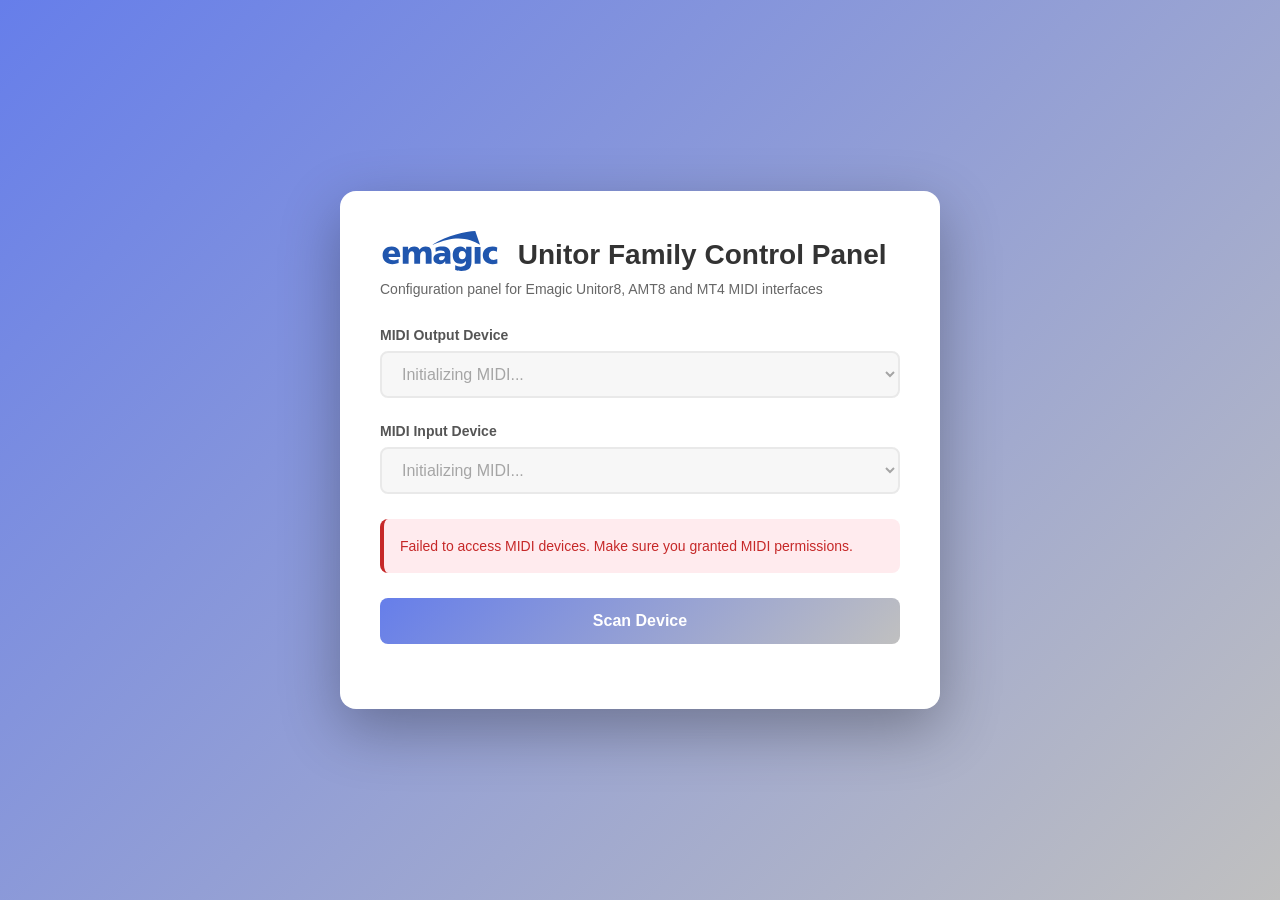
==== unitor-control-panel.html @ e6eb0197 "Initial commit" ====
<!DOCTYPE html>
<html lang="en">
<head>
    <meta charset="UTF-8">
    <meta name="viewport" content="width=device-width, initial-scale=1.0">
    <title>Unitor control panel</title>
    <link rel="stylesheet" href="unitor-control-panel.css">
</head>
<body>
<div class="container" id="mainContainer">
    <!-- Detection Panel -->
    <div id="detectionPanel" class="panel active">
        <h1 style="margin-top: -20px;">
            <svg width="120" height="60" viewBox="0 0 123.47733 43.023262" version="1.1"
                 style="vertical-align: bottom; margin-right: 10px; padding-top: 20px;"
                 xmlns="http://www.w3.org/2000/svg">
                <defs>
                    <clipPath clipPathUnits="userSpaceOnUse" id="clipPath42">
                        <path d="M 526.97,781.66 H 595 V 605.91 h -68.03 z" clip-rule="evenodd"/>
                    </clipPath>
                    <clipPath clipPathUnits="userSpaceOnUse" id="clipPath48">
                        <path d="M 0,793 H 595 V 0 H 0 Z"/>
                    </clipPath>
                    <clipPath clipPathUnits="userSpaceOnUse" id="clipPath54">
                        <path d="M 0.06,792.96 H 595.02 V 0 H 0.06 Z"/>
                    </clipPath>
                </defs>
                <g transform="translate(-42.925938,-83.198579)">
                    <g transform="matrix(0,0.81191288,0.81191288,0,-451.47136,-349.41702)">
                        <g clip-path="url(#clipPath42)">
                            <g clip-path="url(#clipPath48)">
                                <g clip-path="url(#clipPath54)">
                                    <path d="m 550.558,675.3 c -11.923,19.658 -17.146,43.534 -17.723,56.379 l 18.279,6.294 c -8.283,-14.382 -13.786,-31.267 0.065,-62.445 l -0.621,-0.228"
                                          style="fill:#2056ae;fill-opacity:1;fill-rule:nonzero;stroke:none"/>
                                    <path d="m 564.877,709.833 c 3.484,0 5.463,2.065 5.463,4.388 0,2.753 -2.323,4.946 -5.764,4.946 -2.495,0 -5.291,-1.462 -5.291,-4.946 0,-2.882 2.538,-4.388 5.592,-4.388 z m 2.452,-77.59 v -15.486 c 3.097,0.431 4.301,2.797 4.301,6.582 0,2.108 -0.473,4.516 -1.72,6.839 h 5.463 c 0.989,-2.495 1.419,-5.334 1.419,-8.216 0,-7.398 -4.344,-13.033 -11.743,-13.033 -7.399,0 -11.7,5.033 -11.7,12.001 0,8.302 5.893,11.313 12.56,11.313 z m -4.388,-15.572 v 8.603 c -2.581,0 -4.689,-1.204 -4.689,-4.301 0,-2.796 2.108,-4.129 4.689,-4.302 z m 13.335,18.96 h -22.411 v 7.055 l 4.13,0.086 c -3.227,1.548 -4.646,4.645 -4.646,8.172 0,3.183 1.376,5.807 4.301,7.012 -3.011,1.806 -4.301,4.774 -4.301,7.958 0,6.452 3.656,7.914 9.721,7.914 h 13.206 v -7.742 h -12.044 c -2.538,0 -4.431,-0.904 -4.431,-3.098 0,-2.752 2.194,-4.387 7.012,-4.387 h 9.463 v -7.743 h -12.044 c -2.538,0 -4.431,-0.903 -4.431,-3.097 0,-2.753 2.194,-4.387 7.012,-4.387 h 9.463 z m -22.41,103.036 h 22.411 v -7.743 h -22.411 z m 0.732,22.172 5.678,-0.559 c -0.861,-1.42 -1.248,-2.839 -1.248,-4.689 0,-3.355 2.323,-5.936 6.194,-5.936 3.571,0 5.893,3.011 5.893,6.366 0,1.764 -0.387,3.528 -1.075,4.818 l 5.764,0.172 c 0.645,-1.936 0.989,-4.258 0.989,-6.323 0,-7.399 -4.301,-13.034 -11.7,-13.034 -7.441,0 -11.743,5.635 -11.743,13.034 0,2.323 0.387,4.387 1.248,6.151 z m 14.58,-77.347 c 1.549,0 2.452,1.377 2.452,3.183 0,2.925 -2.667,4.775 -5.291,4.775 -0.043,-0.99 -0.129,-2.108 -0.129,-3.269 0,-2.624 0.818,-4.689 2.968,-4.689 z m 7.098,15.614 v -7.097 c -1.205,-0.043 -2.366,-0.172 -3.528,-0.258 2.797,-1.764 4.044,-3.914 4.044,-7.098 0,-4.43 -2.194,-8.387 -7.054,-8.387 -6.84,0 -7.657,7.441 -7.657,11.571 0,1.247 0.129,2.623 0.301,3.613 -3.054,-0.043 -3.871,-2.323 -3.871,-5.119 0,-2.495 0.473,-4.99 1.677,-7.14 l -5.248,-0.129 c -1.118,2.753 -1.591,5.634 -1.591,8.947 0,5.721 2.452,10.667 9.291,10.667 h 8.345 c 1.763,0 3.527,0.086 5.291,0.43 z m -22.411,27.546 h 19.787 c 9.205,0 12.173,-4.474 12.173,-13.507 0,-3.363 -0.64,-6.193 -1.241,-8.037 h -6.22 c 1.121,2.307 1.783,4.271 1.783,7.435 0,4.474 -2.108,6.883 -6.495,6.883 h -1.204 c 2.623,-1.936 3.828,-4.517 3.828,-7.614 0,-6.151 -4.646,-9.98 -11.27,-9.98 -6.667,0 -11.657,3.141 -11.657,10.109 0,3.312 1.807,5.979 4.559,7.614 l -4.043,0.086 v 7.011"
                                          style="fill:#2056ae;fill-opacity:1;fill-rule:nonzero;stroke:none"/>
                                </g>
                            </g>
                        </g>
                    </g>
                </g>
            </svg>
            Unitor Family Control Panel
        </h1>
        <p class="subtitle">Configuration panel for Emagic Unitor8, AMT8 and MT4 MIDI interfaces</p>

        <div class="section">
            <label for="deviceSelect">MIDI Output Device</label>
            <select id="deviceSelect" disabled>
                <option value="">Initializing MIDI...</option>
            </select>
        </div>

        <div class="section">
            <label for="inputSelect">MIDI Input Device</label>
            <select id="inputSelect" disabled>
                <option value="">Initializing MIDI...</option>
            </select>
        </div>

        <div id="statusMessage" style="margin-bottom: 25px;"></div>

        <div class="section">
            <button id="scanButton" disabled><span>Scan Device</span></button>
            <button id="nextButton" style="display: none;"><span>Next</span></button>
        </div>
    </div>

    <!-- Patches Panel -->
    <div id="patchesPanel" class="panel" style="display: none;">
        <h1 style="margin-top: -20px;" id="patchesPanelHeader"></h1>
        <div class="tabs">
            <button class="tab active" data-tab="patches">Patches</button>
            <button class="tab" data-tab="computer">Computer</button>
            <button class="tab" data-tab="patch">Patch</button>
            <button class="tab" data-tab="global">Global</button>
        </div>

        <div class="tab-pane-wrapper">
            <div id="patchesTab" class="tab-content active">
                <div class="patches-container">
                    <!-- Patch List -->
                    <div class="patch-list" id="patchList">
                        <!-- Patches 1-64 will be generated here -->
                    </div>

                    <!-- Routing Matrix -->
                    <div class="routing-matrix">
                        <div id="matrixContainer">
                            <!-- Matrix will be generated based on device type -->
                        </div>

                        <!-- Action Buttons -->
                        <div class="matrix-actions">
                            <button id="copyBtn"><span>Copy</span></button>
                            <button id="pasteBtn" disabled><span>Paste</span></button>
                            <button id="resetBtn"><span>Reset</span></button>
                            <button id="sendBtn"><span>Send to Device</span></button>
                        </div>
                    </div>
                </div>
            </div>

            <div id="computerTab" class="tab-content">
            </div>

            <div id="patchTab" class="tab-content">
            </div>

            <div id="globalTab" class="tab-content">
                <div class="section">
                    <label for="ioLedBrightness">I/O LED Brightness</label>
                    <div class="slider-container">
                        <input type="range" id="ioLedBrightness" class="brightness-slider" min="0" max="8" step="1" value="8">
                        <span class="slider-value" id="ioLedBrightnessValue">8</span>
                    </div>
                </div>

                <div class="section">
                    <label for="rsLedBrightness">RS LED Brightness</label>
                    <div class="slider-container">
                        <input type="range" id="rsLedBrightness" class="brightness-slider" min="0" max="8" step="1" value="8">
                        <span class="slider-value" id="rsLedBrightnessValue">8</span>
                    </div>
                </div>
            </div>
        </div>
    </div>
</div>

<script src="unitor-control-panel.js"></script>
</body>
</html>
---- unitor-control-panel.css ----
* {
    margin: 0;
    padding: 0;
    box-sizing: border-box;
}

body {
    font-family: -apple-system, BlinkMacSystemFont, 'Segoe UI', Roboto, Oxygen, Ubuntu, Cantarell, sans-serif;
    background: linear-gradient(135deg, #667eea 0%, #c0c0c0 100%);
    min-height: 100vh;
    display: flex;
    justify-content: center;
    align-items: center;
    padding: 20px;
}

button {
    background: linear-gradient(135deg, #667eea 0%, #c0c0c0 100%);
    color: white;
    border: none;
    padding: 14px 28px;
    border-radius: 8px;
    font-size: 16px;
    font-weight: 600;
    cursor: pointer;
    transition: box-shadow 0.2s, opacity 0.6s ease, filter 0.6s ease, transform 0.1s ease;
    width: 100%;
    opacity: 1;
    filter: brightness(1);
}

button span {
    display: inline-block;
}

button:active:not(:disabled) {
    box-shadow: 0 2px 6px rgba(102, 126, 234, 0.3);
    transform: translate(2px, 2px);
}

button.button-disabled {
    opacity: 0.5;
    filter: brightness(0.7);
}

button:disabled {
    cursor: not-allowed;
}

button:hover:not(:disabled) {
    box-shadow: 0 8px 20px rgba(102, 126, 234, 0.4);
}

.container {
    background: white;
    border-radius: 16px;
    box-shadow: 0 20px 60px rgba(0, 0, 0, 0.3);
    padding: 40px;
    width: 600px;
}

.container.wide {
    width: fit-content;
    transition: width 0.3s ease;
}

h1 {
    color: #333;
    margin-bottom: 10px;
    font-size: 28px;
}

label {
    display: block;
    color: #555;
    font-weight: 600;
    margin-bottom: 8px;
    font-size: 14px;
}

.matrix-actions {
    display: flex;
    gap: 8px;
    margin-top: auto;
}

.matrix-actions button {
    flex: 1;
    width: auto;
}

.matrix-checkbox {
    width: 40px;
    height: 40px;
    appearance: none;
    border: 2px solid #d0d0d0;
    border-radius: 4px;
    cursor: pointer;
    position: relative;
    transition: all 0.2s;
    background: white;
}

.matrix-checkbox:checked {
    background: linear-gradient(135deg, #667eea 0%, #c0c0c0 100%);
    border-color: #667eea;
}

.matrix-checkbox:hover {
    border-color: #667eea;
}

.matrix-grid {
    display: grid;
    gap: 8px;
    margin-top: 10px;
}

.matrix-label {
    width: 60px;
    font-size: 12px;
    font-weight: 600;
    color: #555;
}

.matrix-row {
    display: flex;
    align-items: center;
    gap: 8px;
}

#nextButton {
    background: linear-gradient(135deg, #48bb78 0%, #38a169 100%);
}

#nextButton:active:not(:disabled) {
    box-shadow: 0 4px 10px rgba(72, 187, 120, 0.3);
}

#nextButton:hover:not(:disabled) {
    box-shadow: 0 8px 20px rgba(72, 187, 120, 0.4);
}

#sendBtn {
    background: linear-gradient(135deg, #48bb78 0%, #38a169 100%);
}

#sendBtn:active:not(:disabled) {
    box-shadow: 0 4px 10px rgba(72, 187, 120, 0.3);
}

#sendBtn:hover:not(:disabled) {
    box-shadow: 0 8px 20px rgba(72, 187, 120, 0.4);
}

.output-label {
    width: 40px;
    text-align: center;
    font-size: 11px;
    font-weight: 600;
    color: #555;
}

.output-labels {
    display: flex;
    gap: 8px;
    margin-left: 68px;
    margin-bottom: 8px;
}

.panel {
    display: none;
}

.panel.active {
    display: block;
}

.patch-item {
    padding: 8px 12px;
    margin-bottom: 4px;
    border-radius: 4px;
    cursor: pointer;
    font-size: 13px;
    transition: background 0.2s;
}

.patch-item:hover {
    background: #f0f0f0;
}

.patch-item.selected {
    background: #667eea;
    color: white;
}

.patch-list {
    width: 200px;
    border: 2px solid #e0e0e0;
    border-radius: 8px;
    padding: 10px;
    overflow-y: auto;
}

.patches-container {
    display: flex;
    gap: 20px;
    height: 500px;
}

.routing-matrix {
    display: flex;
    flex-direction: column;
}

.section {
    margin-bottom: 25px;
}

select {
    width: 100%;
    padding: 12px 16px;
    border: 2px solid #e0e0e0;
    border-radius: 8px;
    font-size: 16px;
    transition: border-color 0.3s;
    background: white;
}

select:disabled {
    background: #f5f5f5;
    cursor: not-allowed;
}

select:focus {
    outline: none;
    border-color: #667eea;
}

.slider-container {
    display: flex;
    align-items: center;
    gap: 16px;
}

.brightness-slider {
    flex: 1;
    -webkit-appearance: none;
    appearance: none;
    height: 8px;
    border-radius: 4px;
    background: #e0e0e0;
    outline: none;
}

.brightness-slider::-webkit-slider-thumb {
    -webkit-appearance: none;
    appearance: none;
    width: 24px;
    height: 24px;
    border-radius: 50%;
    background: linear-gradient(135deg, #667eea 0%, #c0c0c0 100%);
    cursor: pointer;
    border: 2px solid white;
    box-shadow: 0 2px 6px rgba(0, 0, 0, 0.3);
}

.brightness-slider::-moz-range-thumb {
    width: 24px;
    height: 24px;
    border-radius: 50%;
    background: linear-gradient(135deg, #667eea 0%, #c0c0c0 100%);
    cursor: pointer;
    border: 2px solid white;
    box-shadow: 0 2px 6px rgba(0, 0, 0, 0.3);
}

.slider-value {
    min-width: 32px;
    text-align: center;
    font-size: 14px;
    font-weight: 600;
    color: #555;
}

.status {
    margin-top: 25px;
    padding: 16px;
    border-radius: 8px;
    font-size: 14px;
    line-height: 1.6;
}

.status.error {
    background: #ffebee;
    color: #c62828;
    border-left: 4px solid #c62828;
}

.status.info {
    background: #e3f2fd;
    color: #1565c0;
    border-left: 4px solid #1565c0;
}

.status.success {
    background: #e8f5e9;
    color: #2e7d32;
    border-left: 4px solid #2e7d32;
}

.status.warning {
    background: #fff3e0;
    color: #e65100;
    border-left: 4px solid #e65100;
}

.subtitle {
    color: #666;
    margin-bottom: 30px;
    font-size: 14px;
}

.tab {
    padding: 12px 24px;
    background: #f5f5f5;
    border: none;
    border-top-left-radius: 8px;
    border-top-right-radius: 8px;
    cursor: pointer;
    font-size: 14px;
    font-weight: 600;
    color: #666;
    transition: background 0.2s, color 0.2s;
}

.tab.active {
    background: linear-gradient(135deg, #667eea 0%, #c0c0c0 100%);
    color: white;
}

.tab:hover:not(.active) {
    background: #e8e8e8;
}

.tab-content {
    display: none;
}

.tab-content.active {
    display: block;
}

.tab-pane-wrapper {
    border: 2px solid #e0e0e0;
    border-top: none;
    border-radius: 8px;
    padding: 20px;
}

.tabs {
    display: flex;
    border-bottom: 2px solid #e0e0e0;
    margin-bottom: 0;
    gap: 5px;
}
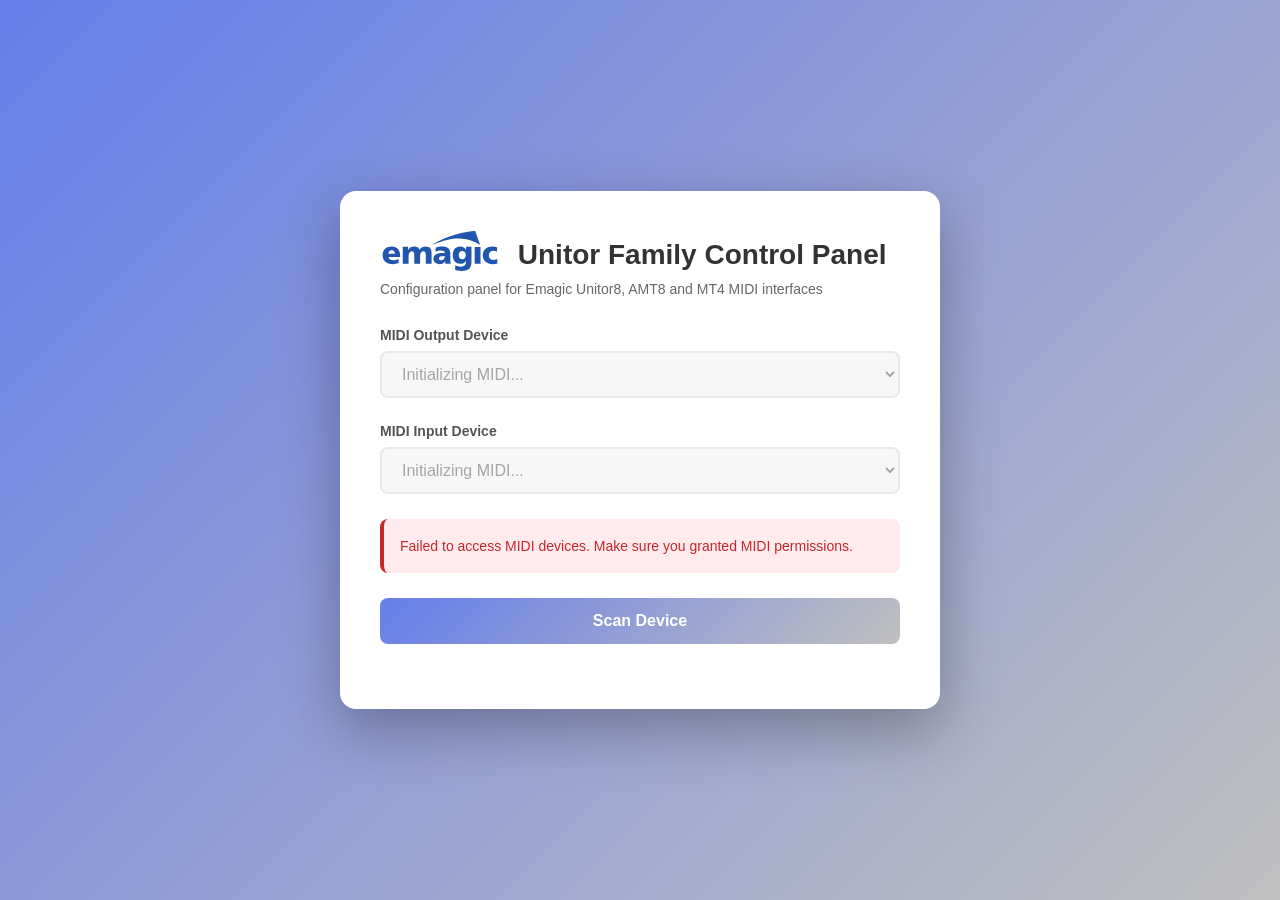
==== commit 4a566f7d: "Added support to select active patch and switch between Computer and Patch modes. Cleaned up CSS." ====
--- a/unitor-control-panel.html
+++ b/unitor-control-panel.html
@@ -4,15 +4,19 @@
     <meta charset="UTF-8">
     <meta name="viewport" content="width=device-width, initial-scale=1.0">
     <title>Unitor control panel</title>
+    <link rel="icon" href="favicon.ico?v=4" sizes="16x16 32x32 48x48">
+    <link rel="icon" type="image/png" sizes="32x32" href="icons/favicon-32.png?v=4">
+    <link rel="icon" type="image/png" sizes="192x192" href="icons/favicon-192.png?v=4">
+    <link rel="apple-touch-icon" sizes="180x180" href="icons/apple-touch-icon.png?v=4">
+    <link rel="manifest" href="icons/site.webmanifest?v=4">
     <link rel="stylesheet" href="unitor-control-panel.css">
 </head>
 <body>
 <div class="container" id="mainContainer">
     <!-- Detection Panel -->
-    <div id="detectionPanel" class="panel active">
-        <h1 style="margin-top: -20px;">
+    <div id="detectionPanel">
+        <h1>
             <svg width="120" height="60" viewBox="0 0 123.47733 43.023262" version="1.1"
-                 style="vertical-align: bottom; margin-right: 10px; padding-top: 20px;"
                  xmlns="http://www.w3.org/2000/svg">
                 <defs>
                     <clipPath clipPathUnits="userSpaceOnUse" id="clipPath42">
@@ -45,8 +49,8 @@
         <p class="subtitle">Configuration panel for Emagic Unitor8, AMT8 and MT4 MIDI interfaces</p>
 
         <div class="section">
-            <label for="deviceSelect">MIDI Output Device</label>
-            <select id="deviceSelect" disabled>
+            <label for="outputSelect">MIDI Output Device</label>
+            <select id="outputSelect" disabled>
                 <option value="">Initializing MIDI...</option>
             </select>
         </div>
@@ -58,17 +62,17 @@
             </select>
         </div>
 
-        <div id="statusMessage" style="margin-bottom: 25px;"></div>
+        <div id="statusMessage"></div>
 
         <div class="section">
             <button id="scanButton" disabled><span>Scan Device</span></button>
-            <button id="nextButton" style="display: none;"><span>Next</span></button>
+            <button id="nextButton" class="button-success" style="display: none;"><span>Next</span></button>
         </div>
     </div>
 
     <!-- Patches Panel -->
-    <div id="patchesPanel" class="panel" style="display: none;">
-        <h1 style="margin-top: -20px;" id="patchesPanelHeader"></h1>
+    <div id="patchesPanel" style="display: none;">
+        <h1 id="patchesPanelHeader"></h1>
         <div class="tabs">
             <button class="tab active" data-tab="patches">Patches</button>
             <button class="tab" data-tab="computer">Computer</button>
@@ -80,47 +84,111 @@
             <div id="patchesTab" class="tab-content active">
                 <div class="patches-container">
                     <!-- Patch List -->
-                    <div class="patch-list" id="patchList">
-                        <!-- Patches 1-64 will be generated here -->
+                    <div class="patch-list-column">
+                        <div class="section-title">Patch Selection</div>
+                        <div class="patch-list" id="patchList">
+                            <!-- Patches 1-32 will be generated here -->
+                        </div>
                     </div>
 
                     <!-- Routing Matrix -->
                     <div class="routing-matrix">
-                        <div id="matrixContainer">
-                            <!-- Matrix will be generated based on device type -->
-                        </div>
-
-                        <!-- Action Buttons -->
-                        <div class="matrix-actions">
-                            <button id="copyBtn"><span>Copy</span></button>
-                            <button id="pasteBtn" disabled><span>Paste</span></button>
-                            <button id="resetBtn"><span>Reset</span></button>
-                            <button id="sendBtn"><span>Send to Device</span></button>
+                        <div class="section-title">Routing Matrix</div>
+                        <!-- Matrix and buttons, as wide as the matrix -->
+                        <div class="routing-matrix-body">
+                            <div id="matrixContainer">
+                                <!-- Matrix will be generated based on device type -->
+                            </div>
+
+                            <!-- Action Buttons -->
+                            <div class="matrix-actions">
+                                <button id="copyBtn"><span>Copy</span></button>
+                                <button id="pasteBtn" disabled><span>Paste</span></button>
+                                <button id="resetBtn"><span>Reset</span></button>
+                                <button id="sendBtn" class="button-success"><span>Send to Device</span></button>
+                            </div>
                         </div>
                     </div>
                 </div>
             </div>
 
             <div id="computerTab" class="tab-content">
+                <div id="computerFiltersContainer">
+                    <!-- Active message filters will be generated for Unitor8/AMT8 -->
+                </div>
             </div>
 
             <div id="patchTab" class="tab-content">
+                <div class="patch-change" id="patchChangeSection">
+                    <div class="patch-group" id="activePatchControl">
+                        <div class="section-title">Active Patch</div>
+                        <div class="patch-change-row">
+                            <select id="activePatch" aria-label="Active patch"
+                                title="Patch used when the unit is switched to patch mode. Stored on the device.">
+                                <!-- Options 1-32 will be generated -->
+                            </select>
+                        </div>
+                    </div>
+
+                    <div class="patch-group patch-group-wide">
+                        <div class="section-title">Program Change</div>
+                        <!-- Labels in the first row, controls in the second -->
+                        <div class="patch-change-row patch-change-settings" id="patchChangeSettings">
+                            <span></span>
+                            <label for="patchChangeInputPort" class="patch-change-setting"
+                                title="MIDI input that listens for Program Change messages">Input Port</label>
+                            <label for="patchChangeChannel" class="patch-change-setting"
+                                title="MIDI channel that listens for Program Change messages">MIDI Channel</label>
+
+                            <label class="patch-change-toggle" for="patchChangeEnabled"
+                                title="Switch patches with incoming Program Change messages while in patch mode">
+                                <input type="checkbox" id="patchChangeEnabled" class="filter-checkbox">
+                                Enabled
+                            </label>
+                            <select id="patchChangeInputPort"
+                                title="MIDI input that listens for Program Change messages">
+                                <!-- Options will be generated based on device type -->
+                            </select>
+                            <select id="patchChangeChannel"
+                                title="MIDI channel that listens for Program Change messages">
+                                <!-- Options 1-16 will be generated -->
+                            </select>
+                        </div>
+                    </div>
+                </div>
+
+                <div id="patchFiltersContainer">
+                    <!-- Active message filters will be generated for Unitor8/AMT8 -->
+                </div>
             </div>
 
             <div id="globalTab" class="tab-content">
                 <div class="section">
-                    <label for="ioLedBrightness">I/O LED Brightness</label>
-                    <div class="slider-container">
-                        <input type="range" id="ioLedBrightness" class="brightness-slider" min="0" max="8" step="1" value="8">
-                        <span class="slider-value" id="ioLedBrightnessValue">8</span>
+                    <div class="section-title" id="operatingModeLabel">Operating Mode</div>
+                    <div class="mode-switch" role="group" aria-labelledby="operatingModeLabel">
+                        <button type="button" class="mode-button active" data-mode="computer" aria-pressed="true"
+                            title="Routing and filters are controlled by the computer through the driver">Computer</button>
+                        <button type="button" class="mode-button" data-mode="patch" aria-pressed="false"
+                            title="Standalone: routes with the active patch from the Patch tab. MIDI from the computer is not passed to the outputs. Sends all notes off and resets controllers on every channel when switching.">Patch</button>
                     </div>
                 </div>
 
                 <div class="section">
-                    <label for="rsLedBrightness">RS LED Brightness</label>
-                    <div class="slider-container">
-                        <input type="range" id="rsLedBrightness" class="brightness-slider" min="0" max="8" step="1" value="8">
-                        <span class="slider-value" id="rsLedBrightnessValue">8</span>
+                    <div class="section-title">LED Brightness</div>
+                    <div class="section-body">
+                        <label for="ioLedBrightness">I/O LEDs</label>
+                        <div class="slider-container">
+                            <input type="range" id="ioLedBrightness" class="brightness-slider" min="0" max="8" step="1" value="8">
+                            <span class="slider-value" id="ioLedBrightnessValue">8</span>
+                        </div>
+                    </div>
+
+                    <div class="section-body">
+                        <label for="rsLedBrightness">RS LEDs</label>
+                        <div class="slider-container">
+                            <input type="range" id="rsLedBrightness" class="brightness-slider" min="0" max="8" step="1" value="8">
+                            <span class="slider-value" id="rsLedBrightnessValue">8</span>
+                        </div>
                     </div>
                 </div>
             </div>
--- a/unitor-control-panel.css
+++ b/unitor-control-panel.css
@@ -1,3 +1,41 @@
+/* ==========================================================================
+   Theme
+   ========================================================================== */
+
+:root {
+    --accent: #667eea;
+    --accent-gradient: linear-gradient(135deg, #667eea 0%, #c0c0c0 100%);
+    --accent-shadow: rgba(102, 126, 234, 0.4);
+    --accent-shadow-pressed: rgba(102, 126, 234, 0.3);
+    --success-gradient: linear-gradient(135deg, #48bb78 0%, #38a169 100%);
+    --success-shadow: rgba(72, 187, 120, 0.4);
+    --success-shadow-pressed: rgba(72, 187, 120, 0.3);
+
+    --text: #333;
+    --text-muted: #555;
+    --text-subtle: #666;
+    --text-disabled: #aaa;
+    --border: #e0e0e0;
+    --border-control: #d0d0d0;
+    --surface-muted: #f0f0f0;
+    --surface-subtle: #f5f5f5;
+    --surface-hover: #e8e8e8;
+
+    /* Space between sections, and between a section title and its content */
+    --section-spacing: 25px;
+    --title-spacing: 12px;
+
+    /* Routing matrix: row label width and the gap between cells */
+    --matrix-label-width: 60px;
+    --matrix-gap: 8px;
+
+    --slider-thumb-size: 24px;
+}
+
+/* ==========================================================================
+   Base
+   ========================================================================== */
+
 * {
     margin: 0;
     padding: 0;
@@ -6,49 +44,12 @@
 
 body {
     font-family: -apple-system, BlinkMacSystemFont, 'Segoe UI', Roboto, Oxygen, Ubuntu, Cantarell, sans-serif;
-    background: linear-gradient(135deg, #667eea 0%, #c0c0c0 100%);
+    background: var(--accent-gradient);
     min-height: 100vh;
     display: flex;
     justify-content: center;
     align-items: center;
     padding: 20px;
-}
-
-button {
-    background: linear-gradient(135deg, #667eea 0%, #c0c0c0 100%);
-    color: white;
-    border: none;
-    padding: 14px 28px;
-    border-radius: 8px;
-    font-size: 16px;
-    font-weight: 600;
-    cursor: pointer;
-    transition: box-shadow 0.2s, opacity 0.6s ease, filter 0.6s ease, transform 0.1s ease;
-    width: 100%;
-    opacity: 1;
-    filter: brightness(1);
-}
-
-button span {
-    display: inline-block;
-}
-
-button:active:not(:disabled) {
-    box-shadow: 0 2px 6px rgba(102, 126, 234, 0.3);
-    transform: translate(2px, 2px);
-}
-
-button.button-disabled {
-    opacity: 0.5;
-    filter: brightness(0.7);
-}
-
-button:disabled {
-    cursor: not-allowed;
-}
-
-button:hover:not(:disabled) {
-    box-shadow: 0 8px 20px rgba(102, 126, 234, 0.4);
 }
 
 .container {
@@ -59,121 +60,286 @@
     width: 600px;
 }
 
+/* The patches panel is as wide as its content */
 .container.wide {
     width: fit-content;
-    transition: width 0.3s ease;
 }
 
 h1 {
-    color: #333;
+    color: var(--text);
+    margin-top: -20px;
     margin-bottom: 10px;
     font-size: 28px;
 }
 
+/* emagic logo in the panel headers */
+h1 svg {
+    vertical-align: bottom;
+    margin-right: 10px;
+    padding-top: 20px;
+}
+
+.subtitle {
+    color: var(--text-subtle);
+    margin-bottom: 30px;
+    font-size: 14px;
+}
+
 label {
     display: block;
-    color: #555;
+    color: var(--text-muted);
     font-weight: 600;
     margin-bottom: 8px;
     font-size: 14px;
 }
 
-.matrix-actions {
-    display: flex;
-    gap: 8px;
-    margin-top: auto;
-}
-
-.matrix-actions button {
-    flex: 1;
-    width: auto;
-}
-
-.matrix-checkbox {
+.section {
+    margin-bottom: var(--section-spacing);
+}
+
+.section-title {
+    background: var(--accent-gradient);
+    border-radius: 4px;
+    padding: 6px 8px;
+    margin-bottom: var(--title-spacing);
+    text-align: center;
+    font-size: 13px;
+    font-weight: 600;
+    color: white;
+}
+
+/* ==========================================================================
+   Buttons
+   ========================================================================== */
+
+button {
+    background: var(--accent-gradient);
+    color: white;
+    border: none;
+    padding: 14px 28px;
+    border-radius: 8px;
+    font-size: 16px;
+    font-weight: 600;
+    cursor: pointer;
+    transition: box-shadow 0.2s, opacity 0.6s ease, filter 0.6s ease, transform 0.1s ease;
+    width: 100%;
+}
+
+button span {
+    display: inline-block;
+}
+
+button:hover:not(:disabled) {
+    box-shadow: 0 8px 20px var(--accent-shadow);
+}
+
+button:active:not(:disabled) {
+    box-shadow: 0 2px 6px var(--accent-shadow-pressed);
+    transform: translate(2px, 2px);
+}
+
+button:disabled {
+    cursor: not-allowed;
+}
+
+/* Faded while a button is being enabled or disabled */
+button.button-disabled {
+    opacity: 0.5;
+    filter: brightness(0.7);
+}
+
+/* Green buttons: confirming actions (Next, Send to Device) and the selected operating mode */
+.button-success,
+.mode-switch .mode-button.active {
+    background: var(--success-gradient);
+    color: white;
+}
+
+.button-success:hover:not(:disabled),
+.mode-switch .mode-button.active:hover:not(:disabled) {
+    box-shadow: 0 8px 20px var(--success-shadow);
+}
+
+.button-success:active:not(:disabled),
+.mode-switch .mode-button.active:active:not(:disabled) {
+    box-shadow: 0 4px 10px var(--success-shadow-pressed);
+}
+
+/* ==========================================================================
+   Form controls
+   ========================================================================== */
+
+select {
+    width: 100%;
+    padding: 12px 16px;
+    border: 2px solid var(--border);
+    border-radius: 8px;
+    font-size: 16px;
+    transition: border-color 0.3s;
+    background: white;
+}
+
+select:disabled {
+    background: var(--surface-subtle);
+    cursor: not-allowed;
+}
+
+select:focus {
+    outline: none;
+    border-color: var(--accent);
+}
+
+/* Square toggle used for the routing matrix, message filters and patch change */
+.matrix-checkbox,
+.filter-checkbox {
     width: 40px;
     height: 40px;
     appearance: none;
-    border: 2px solid #d0d0d0;
+    border: 2px solid var(--border-control);
     border-radius: 4px;
     cursor: pointer;
-    position: relative;
     transition: all 0.2s;
     background: white;
 }
 
-.matrix-checkbox:checked {
-    background: linear-gradient(135deg, #667eea 0%, #c0c0c0 100%);
-    border-color: #667eea;
-}
-
-.matrix-checkbox:hover {
-    border-color: #667eea;
-}
-
-.matrix-grid {
-    display: grid;
-    gap: 8px;
-    margin-top: 10px;
-}
-
-.matrix-label {
-    width: 60px;
-    font-size: 12px;
-    font-weight: 600;
-    color: #555;
-}
-
-.matrix-row {
-    display: flex;
-    align-items: center;
-    gap: 8px;
-}
-
-#nextButton {
-    background: linear-gradient(135deg, #48bb78 0%, #38a169 100%);
-}
-
-#nextButton:active:not(:disabled) {
-    box-shadow: 0 4px 10px rgba(72, 187, 120, 0.3);
-}
-
-#nextButton:hover:not(:disabled) {
-    box-shadow: 0 8px 20px rgba(72, 187, 120, 0.4);
-}
-
-#sendBtn {
-    background: linear-gradient(135deg, #48bb78 0%, #38a169 100%);
-}
-
-#sendBtn:active:not(:disabled) {
-    box-shadow: 0 4px 10px rgba(72, 187, 120, 0.3);
-}
-
-#sendBtn:hover:not(:disabled) {
-    box-shadow: 0 8px 20px rgba(72, 187, 120, 0.4);
-}
-
-.output-label {
-    width: 40px;
-    text-align: center;
-    font-size: 11px;
-    font-weight: 600;
-    color: #555;
-}
-
-.output-labels {
-    display: flex;
-    gap: 8px;
-    margin-left: 68px;
-    margin-bottom: 8px;
-}
-
-.panel {
+.matrix-checkbox:hover,
+.filter-checkbox:hover {
+    border-color: var(--accent);
+}
+
+.matrix-checkbox:checked,
+.filter-checkbox:checked {
+    background: var(--accent-gradient);
+    border-color: var(--accent);
+}
+
+/* ==========================================================================
+   Detection panel status message
+   ========================================================================== */
+
+#statusMessage {
+    margin-bottom: var(--section-spacing);
+}
+
+.status {
+    margin-top: 25px;
+    padding: 16px;
+    border-radius: 8px;
+    font-size: 14px;
+    line-height: 1.6;
+}
+
+.status.error {
+    background: #ffebee;
+    color: #c62828;
+    border-left: 4px solid #c62828;
+}
+
+.status.info {
+    background: #e3f2fd;
+    color: #1565c0;
+    border-left: 4px solid #1565c0;
+}
+
+.status.success {
+    background: #e8f5e9;
+    color: #2e7d32;
+    border-left: 4px solid #2e7d32;
+}
+
+/* ==========================================================================
+   Tabs
+   ========================================================================== */
+
+.tabs {
+    display: flex;
+    border-bottom: 2px solid var(--border);
+    gap: 5px;
+}
+
+.tab {
+    padding: 12px 24px;
+    background: var(--surface-subtle);
+    border: none;
+    border-top-left-radius: 8px;
+    border-top-right-radius: 8px;
+    cursor: pointer;
+    font-size: 14px;
+    font-weight: 600;
+    color: var(--text-subtle);
+    transition: background 0.2s, color 0.2s;
+}
+
+.tab.active {
+    background: var(--accent-gradient);
+    color: white;
+}
+
+.tab:hover:not(.active):not(:disabled) {
+    background: var(--surface-hover);
+}
+
+.tab:disabled {
+    opacity: 0.5;
+}
+
+.tab-pane-wrapper {
+    border: 2px solid var(--border);
+    border-top: none;
+    border-radius: 8px;
+    padding: 20px;
+}
+
+.tab-content {
     display: none;
 }
 
-.panel.active {
+.tab-content.active {
     display: block;
+}
+
+/* ==========================================================================
+   Patches tab: patch selection and routing matrix
+   ========================================================================== */
+
+/* Both columns start at the width of their content, and the free space is shared 1:2
+   (like the Active Patch and Program Change sections), with the content centered under its title */
+.patches-container {
+    display: flex;
+    gap: 24px;
+    /* 500px for the list and matrix, plus the section titles above them */
+    height: 540px;
+}
+
+.patch-list-column {
+    flex: 1 1 auto;
+    display: flex;
+    flex-direction: column;
+    align-items: center;
+    min-height: 0;
+}
+
+.routing-matrix {
+    flex: 2 1 auto;
+    display: flex;
+    flex-direction: column;
+    align-items: center;
+}
+
+/* Section titles across the full width of their column */
+.patch-list-column > .section-title,
+.routing-matrix > .section-title {
+    align-self: stretch;
+}
+
+.patch-list {
+    flex: 1;
+    width: 200px;
+    min-height: 0;
+    border: 2px solid var(--border);
+    border-radius: 8px;
+    padding: 10px;
+    overflow-y: auto;
 }
 
 .patch-item {
@@ -186,55 +352,206 @@
 }
 
 .patch-item:hover {
-    background: #f0f0f0;
+    background: var(--surface-muted);
 }
 
 .patch-item.selected {
-    background: #667eea;
+    background: var(--accent);
     color: white;
 }
 
-.patch-list {
-    width: 200px;
-    border: 2px solid #e0e0e0;
-    border-radius: 8px;
-    padding: 10px;
-    overflow-y: auto;
-}
-
-.patches-container {
-    display: flex;
-    gap: 20px;
-    height: 500px;
-}
-
-.routing-matrix {
+/* Matrix and its buttons, as wide as the matrix */
+.routing-matrix-body {
+    flex: 1;
     display: flex;
     flex-direction: column;
-}
-
-.section {
-    margin-bottom: 25px;
-}
-
-select {
-    width: 100%;
-    padding: 12px 16px;
-    border: 2px solid #e0e0e0;
-    border-radius: 8px;
-    font-size: 16px;
-    transition: border-color 0.3s;
-    background: white;
-}
-
-select:disabled {
-    background: #f5f5f5;
-    cursor: not-allowed;
-}
-
-select:focus {
-    outline: none;
-    border-color: #667eea;
+    align-items: center;
+}
+
+/* Output labels line up with the matrix columns, after the row labels */
+.output-labels {
+    display: flex;
+    gap: var(--matrix-gap);
+    margin-left: calc(var(--matrix-label-width) + var(--matrix-gap));
+    margin-bottom: 8px;
+}
+
+.output-label {
+    width: 40px;
+    text-align: center;
+    font-size: 11px;
+    font-weight: 600;
+    color: var(--text-muted);
+}
+
+.matrix-grid {
+    display: grid;
+    gap: var(--matrix-gap);
+    margin-top: 10px;
+}
+
+.matrix-row {
+    display: flex;
+    align-items: center;
+    gap: var(--matrix-gap);
+}
+
+.matrix-label {
+    width: var(--matrix-label-width);
+    font-size: 12px;
+    font-weight: 600;
+    color: var(--text-muted);
+}
+
+/* Action buttons below the matrix (and below the message filters) */
+.matrix-actions {
+    display: flex;
+    gap: 8px;
+    margin-top: auto;
+}
+
+.matrix-actions button {
+    flex: 1;
+    width: auto;
+}
+
+.routing-matrix .matrix-actions {
+    align-self: stretch;
+}
+
+/* ==========================================================================
+   Computer and Patch tabs: active message filters
+   ========================================================================== */
+
+.filters-grid {
+    display: grid;
+    grid-template-columns: auto auto auto;
+    gap: 8px 24px;
+    align-items: center;
+    width: fit-content;
+    margin: 0 auto;
+}
+
+/* Spans the input and output filter columns */
+.filters-title,
+.filters-span {
+    grid-column: 2 / 4;
+}
+
+/* The grid gap already spaces the title */
+.filters-title {
+    margin-bottom: 0;
+}
+
+.filters-column-header {
+    background: var(--surface-muted);
+    border-radius: 4px;
+    padding: 4px 8px;
+    text-align: center;
+    font-size: 12px;
+    font-weight: 600;
+    color: var(--text-muted);
+}
+
+.filter-label {
+    text-align: right;
+    font-size: 12px;
+    font-weight: 600;
+    color: var(--text-muted);
+    white-space: nowrap;
+}
+
+.filter-switches {
+    display: flex;
+    gap: 8px;
+}
+
+.filters-actions {
+    margin-top: 12px;
+}
+
+/* ==========================================================================
+   Patch tab: active patch and program change
+   ========================================================================== */
+
+.patch-change {
+    display: flex;
+    align-items: stretch;
+    gap: 24px;
+    margin-bottom: var(--section-spacing);
+}
+
+/* Both groups start at the width of their controls, and the free space is shared 1:2,
+   so the active patch group gets half the free space of the program change group */
+.patch-group {
+    flex: 1 1 auto;
+    display: flex;
+    flex-direction: column;
+}
+
+.patch-group-wide {
+    flex: 2 1 auto;
+    min-width: 0;
+}
+
+/* Labels in the first row, controls in the second, one column per setting, centered under
+   the section title. Aligned to the bottom so the active patch dropdown (no label) lines up
+   with the program change controls */
+.patch-change-row {
+    flex: 1;
+    display: grid;
+    grid-template-columns: auto;
+    justify-content: center;
+    align-content: end;
+    align-items: center;
+    gap: 0 24px;
+}
+
+.patch-change-settings {
+    grid-template-columns: auto auto auto;
+}
+
+.patch-change-row label {
+    margin-bottom: 8px;
+}
+
+.patch-change-row select {
+    width: 140px;
+}
+
+.patch-change-row .patch-change-toggle {
+    display: flex;
+    align-items: center;
+    gap: 8px;
+    margin-bottom: 0;
+    cursor: pointer;
+}
+
+/* Input port and channel only apply while program change switching is enabled */
+.patch-change-row.disabled .patch-change-setting {
+    color: var(--text-disabled);
+}
+
+/* ==========================================================================
+   Global tab: operating mode and LED brightness
+   ========================================================================== */
+
+/* Settings below a section title */
+.section-body + .section-body {
+    margin-top: 12px;
+}
+
+/* Two buttons acting as one switch, the current mode is highlighted (see .button-success) */
+.mode-switch {
+    display: flex;
+    gap: 8px;
+}
+
+.mode-switch .mode-button {
+    flex: 1;
+    width: auto;
+    background: var(--surface-muted);
+    color: var(--text-muted);
 }
 
 .slider-container {
@@ -249,27 +566,29 @@
     appearance: none;
     height: 8px;
     border-radius: 4px;
-    background: #e0e0e0;
+    background: var(--border);
     outline: none;
 }
 
+/* The two thumb rules can't share a selector list: a browser drops the whole rule
+   if it doesn't recognise one of the selectors */
 .brightness-slider::-webkit-slider-thumb {
     -webkit-appearance: none;
     appearance: none;
-    width: 24px;
-    height: 24px;
+    width: var(--slider-thumb-size);
+    height: var(--slider-thumb-size);
     border-radius: 50%;
-    background: linear-gradient(135deg, #667eea 0%, #c0c0c0 100%);
+    background: var(--accent-gradient);
     cursor: pointer;
     border: 2px solid white;
     box-shadow: 0 2px 6px rgba(0, 0, 0, 0.3);
 }
 
 .brightness-slider::-moz-range-thumb {
-    width: 24px;
-    height: 24px;
+    width: var(--slider-thumb-size);
+    height: var(--slider-thumb-size);
     border-radius: 50%;
-    background: linear-gradient(135deg, #667eea 0%, #c0c0c0 100%);
+    background: var(--accent-gradient);
     cursor: pointer;
     border: 2px solid white;
     box-shadow: 0 2px 6px rgba(0, 0, 0, 0.3);
@@ -280,87 +599,5 @@
     text-align: center;
     font-size: 14px;
     font-weight: 600;
-    color: #555;
-}
-
-.status {
-    margin-top: 25px;
-    padding: 16px;
-    border-radius: 8px;
-    font-size: 14px;
-    line-height: 1.6;
-}
-
-.status.error {
-    background: #ffebee;
-    color: #c62828;
-    border-left: 4px solid #c62828;
-}
-
-.status.info {
-    background: #e3f2fd;
-    color: #1565c0;
-    border-left: 4px solid #1565c0;
-}
-
-.status.success {
-    background: #e8f5e9;
-    color: #2e7d32;
-    border-left: 4px solid #2e7d32;
-}
-
-.status.warning {
-    background: #fff3e0;
-    color: #e65100;
-    border-left: 4px solid #e65100;
-}
-
-.subtitle {
-    color: #666;
-    margin-bottom: 30px;
-    font-size: 14px;
-}
-
-.tab {
-    padding: 12px 24px;
-    background: #f5f5f5;
-    border: none;
-    border-top-left-radius: 8px;
-    border-top-right-radius: 8px;
-    cursor: pointer;
-    font-size: 14px;
-    font-weight: 600;
-    color: #666;
-    transition: background 0.2s, color 0.2s;
-}
-
-.tab.active {
-    background: linear-gradient(135deg, #667eea 0%, #c0c0c0 100%);
-    color: white;
-}
-
-.tab:hover:not(.active) {
-    background: #e8e8e8;
-}
-
-.tab-content {
-    display: none;
-}
-
-.tab-content.active {
-    display: block;
-}
-
-.tab-pane-wrapper {
-    border: 2px solid #e0e0e0;
-    border-top: none;
-    border-radius: 8px;
-    padding: 20px;
-}
-
-.tabs {
-    display: flex;
-    border-bottom: 2px solid #e0e0e0;
-    margin-bottom: 0;
-    gap: 5px;
-}
+    color: var(--text-muted);
+}
